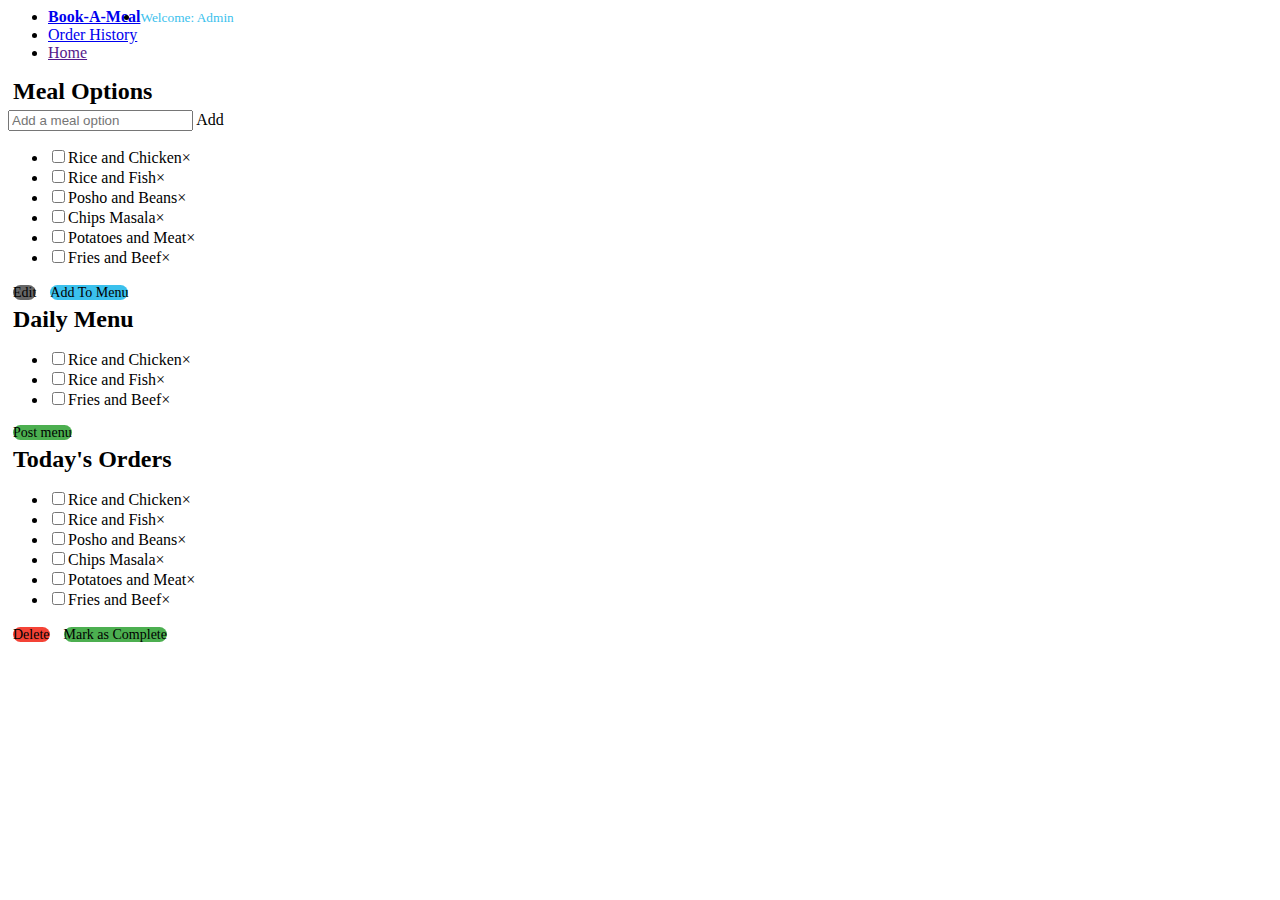
==== templates/caterer_dashboard.html @ c8eea9f2 "Included the UI templates to project" ====
<!DOCTYPE HTML5>
<html lang='en'>
<head>
	<meta name = "viewport" content = "width = device-width, initial-scale = 1.0"> 
        <title>Admin Dashboard </title>
        <link rel="stylesheet" href="css/styles.css"/> 
        <script src="js/index.js"></script>     
    </head>
    <body>
        <!-- Navigation Menu -->
        <div id="nav">
            <ul>
                <li style="float:left;"><a href="index.html"><b>Book-A-Meal</b></a></li>
                <li><a style="color:#3bc1ed;pointer-events:none;"><small>Welcome: Admin</small></a></li>
                <li><a href="caterer_order_history.html">Order History</a></li>
                <li><a class="active" href="">Home</a></li>
            </ul>
        </div>
        <div class="wrapper">
            <div class="mainContent">
                <div id="meal_options">
                    <div class="header">
                        <h2 style="margin:5px">Meal Options</h2>   
                        <input type="text" placeholder="Add a meal option">
                        <span class="addBtn">Add</span>                         
                    </div>
                        
                    <ul id="menuList">
                    <li><input type="checkbox" name="option1" value="">Rice and Chicken<span class="close">×</span></li>
                    <li><input type="checkbox" name="option2" value="">Rice and Fish<span class="close">×</span></li>
                    <li><input type="checkbox" name="option3" value="">Posho and Beans<span class="close">×</span></li>
                    <li><input type="checkbox" name="option4" value="">Chips Masala<span class="close">×</span></li>
                    <li><input type="checkbox" name="option5" value="">Potatoes and Meat<span class="close">×</span></li>
                    <li><input type="checkbox" name="option6" value="">Fries and Beef<span class="close">×</span></li>
                    </ul>
                    <span class="addBtn" style="margin: 5px;width: auto;background: #666;border-radius:10px; font-size: 14px;">Edit</span>                      
                    <span class="addBtn" style="margin: 5px;width: auto;background: #3bc1ed;border-radius:10px; font-size: 14px;">Add To Menu</span>                     
                </div>
                <div id="daily_menu">
                    <div class="header">
                        <h2 style="margin:5px">Daily Menu</h2>                 
                    </div>
                        
                    <ul id="menuList">
                    <li><input type="checkbox" name="option1" value="">Rice and Chicken<span class="close">×</span></li>
                    <li><input type="checkbox" name="option2" value="">Rice and Fish<span class="close">×</span></li>
                    
                    <li><input type="checkbox" name="option6" value="">Fries and Beef<span class="close">×</span></li>
                    </ul>                     
                    <span class="addBtn" style="margin: 5px;width: auto;background: #4CAF50;border-radius:10px; font-size: 14px;">Post menu</span>                     
                </div>
                <div id="orders">
                    <div class="header">
                        <h2 style="margin:5px">Today's Orders</h2>                     
                    </div>
                        
                    <ul id="menuList">
                    <li><input type="checkbox" name="option1" value="">Rice and Chicken<span class="close">×</span></li>
                    <li><input type="checkbox" name="option2" value="">Rice and Fish<span class="close">×</span></li>
                    <li><input type="checkbox" name="option3" value="">Posho and Beans<span class="close">×</span></li>
                    <li><input type="checkbox" name="option4" value="">Chips Masala<span class="close">×</span></li>
                    <li><input type="checkbox" name="option5" value="">Potatoes and Meat<span class="close">×</span></li>
                    <li><input type="checkbox" name="option6" value="">Fries and Beef<span class="close">×</span></li>
                    </ul>  <span class="addBtn" style="margin: 5px;width: auto;background: #f44336;border-radius:10px; font-size: 14px;">Delete</span>   
                    <span class="addBtn" style="margin: 5px;width: auto;background: #4CAF50;border-radius:10px; font-size: 14px;">Mark as Complete</span>                     
                </div>
            </div>
        </div>
    </body>
</html>
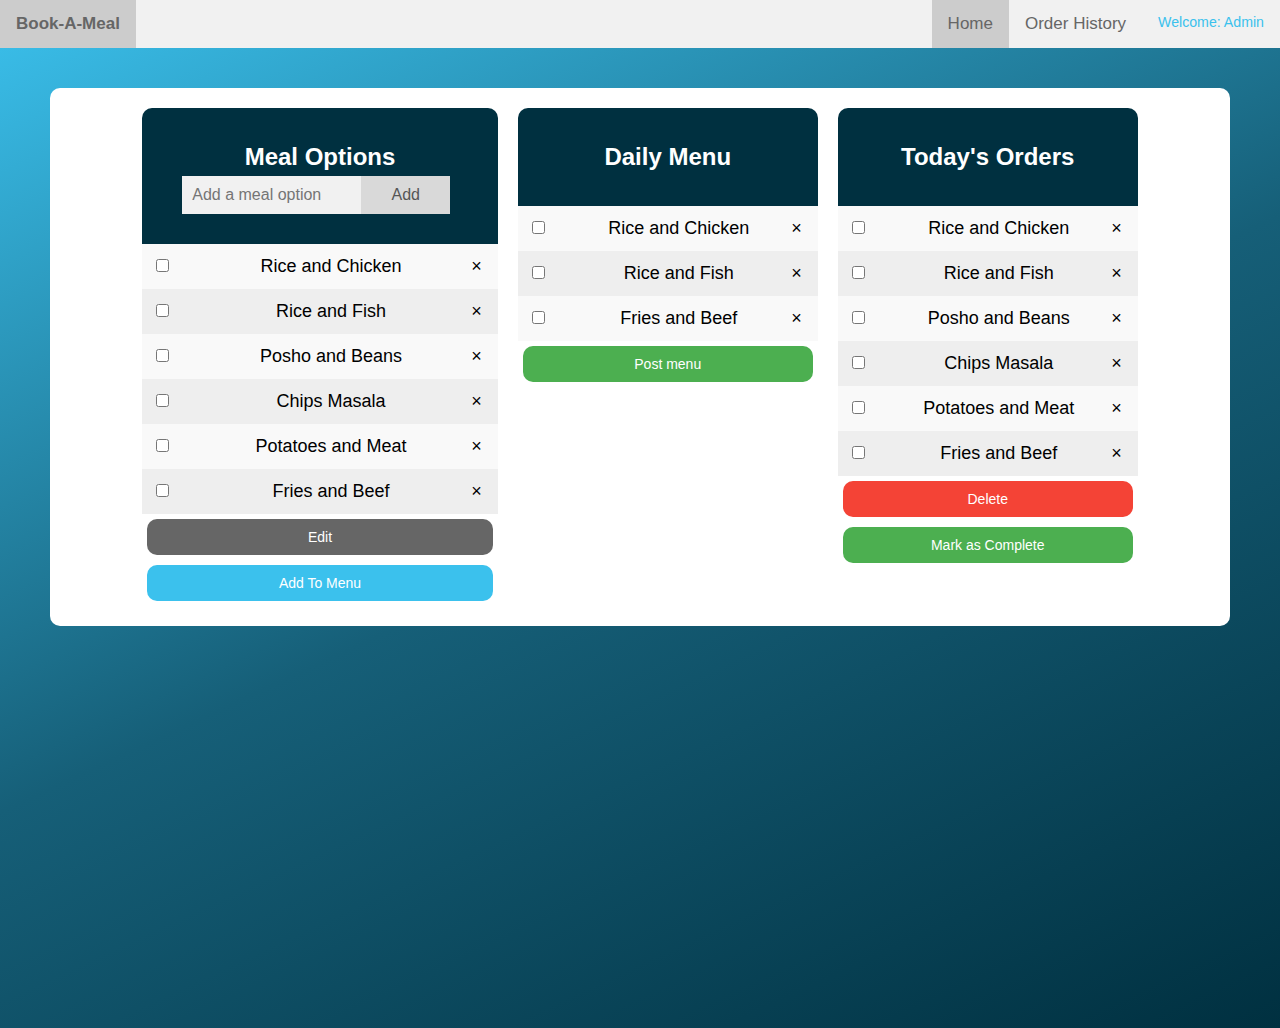
==== commit 27e38891: "Tests for authorized endpoints passing, email validation added for sign up endpoint" ====
--- a/templates/caterer_dashboard.html
+++ b/templates/caterer_dashboard.html
@@ -3,8 +3,8 @@
 <head>
 	<meta name = "viewport" content = "width = device-width, initial-scale = 1.0"> 
         <title>Admin Dashboard </title>
-        <link rel="stylesheet" href="css/styles.css"/> 
-        <script src="js/index.js"></script>     
+        <link rel="stylesheet" href="../static/css/styles.css"/> 
+        <script src="../static/js/index.js"></script>     
     </head>
     <body>
         <!-- Navigation Menu -->
--- a/static/css/styles.css
+++ b/static/css/styles.css
@@ -0,0 +1,267 @@
+body {
+    font-family: Arial, Helvetica, sans-serif;
+    background: linear-gradient(155deg, #3bc1ed, #165f78, #003040);
+    width: 100%;
+    min-height: 100%;
+    overflow-x: hidden;
+    margin: 0px;
+    padding: 0px;
+  }
+
+.wrapper {
+    /* width: 100%; */
+    min-height: 100%;
+    position: relative;
+    display: flex;
+    justify-content: center;
+    align-items: flex-start;
+    padding:40px;
+}
+
+#nav ul{
+    list-style-type: none;
+    margin: 0;
+    padding: 0;
+    overflow: hidden;
+    background-color: #f1f1f1;
+}
+
+#nav > ul > li {
+    display: inline;
+}
+
+#nav > ul > li  a {
+    display: block;
+    color: #666;
+    text-align: center;
+    padding: 14px 16px;
+    text-decoration: none;
+    float: right;
+    font-size: 17px;
+    cursor: pointer;
+}
+
+#nav > ul > li a:hover:not(.active) {
+    background-color: #ccc;
+}
+
+#nav > ul > li a.active {
+    background-color: #ccc;
+}
+#nav .icon {
+    display: none;
+  }
+
+.content {
+    width: 40%;
+    height: auto;
+    position: relative;
+}
+
+.formBox{
+    background: white;
+    width: 100%;
+    padding: 15px 0px;
+    padding-top: 0px;
+    border-radius: 5px;
+    box-shadow: 0 3px 10px #1a1a1a;
+}
+
+.formContent{
+    display: none;
+    padding: 10px 25px;
+}
+
+hr {
+    border: 1px solid #f1f1f1;
+    margin-bottom: 25px;
+}
+
+.tab {
+    overflow: hidden;
+    border: 1px solid #ccc;
+    background-color: #f1f1f1;
+}
+
+/* Style the buttons inside the tab */
+.tab button {
+    background-color: inherit;    
+    color: #666;
+    float: left;
+    border: none;
+    outline: none;
+    cursor: pointer;
+    padding: 14px 16px;
+    width: 50%;
+    font-size: 17px;
+    margin: 0px;
+}
+
+/* Change background color of buttons on hover */
+.tab button:hover {
+    background-color: #ddd;
+}
+
+/* Create an active/current tablink class */
+.tab button.active {
+    background-color: #ccc;
+    font-weight: bold;
+}
+
+
+/* Set a style for all buttons */
+button {
+    background-color: #4CAF50;
+    color: white;
+    padding: 14px 20px;
+    margin: 8px 0;
+    border: none;
+    cursor: pointer;
+    width: 100%;
+    opacity: 0.9;
+}
+
+button:hover {
+    opacity:1;
+}
+
+/* Extra styles for the cancel button */
+.cancelbtn {
+    padding: 14px 20px;
+    background-color: #f44336;
+}
+
+/* Float cancel and signup buttons and add an equal width */
+.cancelbtn, .signupbtn {
+  float: left;
+  width: 50%;
+}
+
+/* Add padding to container elements */
+.container {
+    padding: 8px;
+}
+
+.container > h1{
+    margin: 0px;
+}
+
+input[type=text],input[type=email], input[type=password] {
+    width: 100%;
+    padding: 15px;
+    margin: 5px 0 22px 0;
+    display: inline-block;
+    border: none;
+    background: #f1f1f1;
+}
+
+input[type=text]:focus, input[type=email], input[type=password]:focus {
+    background-color: #ddd;
+    outline: none;
+}
+
+.mainContent{
+    background: white;
+    width: calc(100% - 20px);
+    padding: 15px 0px;
+    border-radius: 10px;
+    display:flex;
+    flex-direction: row;
+    flex-wrap: wrap;
+    justify-content: center;
+}
+
+.mainContent > div {
+    margin: 5px 10px;
+    min-width: 300px;
+    display: flex;
+    flex-direction: column;
+    align-content: center;
+}
+
+.mainContent > div > .header {
+    background-color:  #003040;
+    padding: 30px 40px;
+    color: white;
+    text-align: center;
+    border-top-left-radius: 10px;
+    border-top-right-radius: 10px;
+  }
+
+   .mainContent > div > .header:after {
+    content: "";
+    display: table;
+    clear: both;
+  }
+
+  
+  .mainContent > div > .header input[type="text"] {
+    border: none;
+    width: 65%;
+    margin: 0px;
+    padding: 10px;
+    float: left;
+    font-size: 16px;
+  }
+
+  .mainContent > div .addBtn {
+    padding: 10px;
+    width: 25%;
+    background: #d9d9d9;
+    color: #555;
+    float: left;
+    text-align: center;
+    font-size: 16px;
+    cursor: pointer;
+  }
+
+  .mainContent > div > .addBtn{
+    color: #fff;
+}
+
+  .mainContent > div .addBtn:hover {
+    background-color: #bbb;
+  }
+
+  .mainContent > div > ul {
+    margin: 0;
+    padding: 0;
+  }
+  
+  /* Style the list items */
+  .mainContent > div > ul li {
+    text-align: center;
+    cursor: pointer;
+    position: relative;
+    padding: 12px 8px 12px 10px;
+    list-style-type: none;
+    background: #eee;
+    font-size: 18px;
+  }
+
+  .mainContent > div > ul li input[type="checkbox"]{
+      float:left;
+  }
+
+  .mainContent > div > ul li .close {
+    position: absolute;
+    right: 0;
+    top: 0;
+    padding: 12px 16px 12px 16px;
+  }
+  
+  .mainContent > div > ul li .close:hover {
+    background-color: #003040;
+    color: white;
+  }
+
+  .mainContent > div > ul li:nth-child(odd) {
+    background: #f9f9f9;
+  }
+
+/* Change styles for cancel button and signup button on extra small screens */
+@media screen and (max-width: 300px) {
+    .cancelbtn, .signupbtn, .signinbtn {
+       width: 100%;
+    }
+}